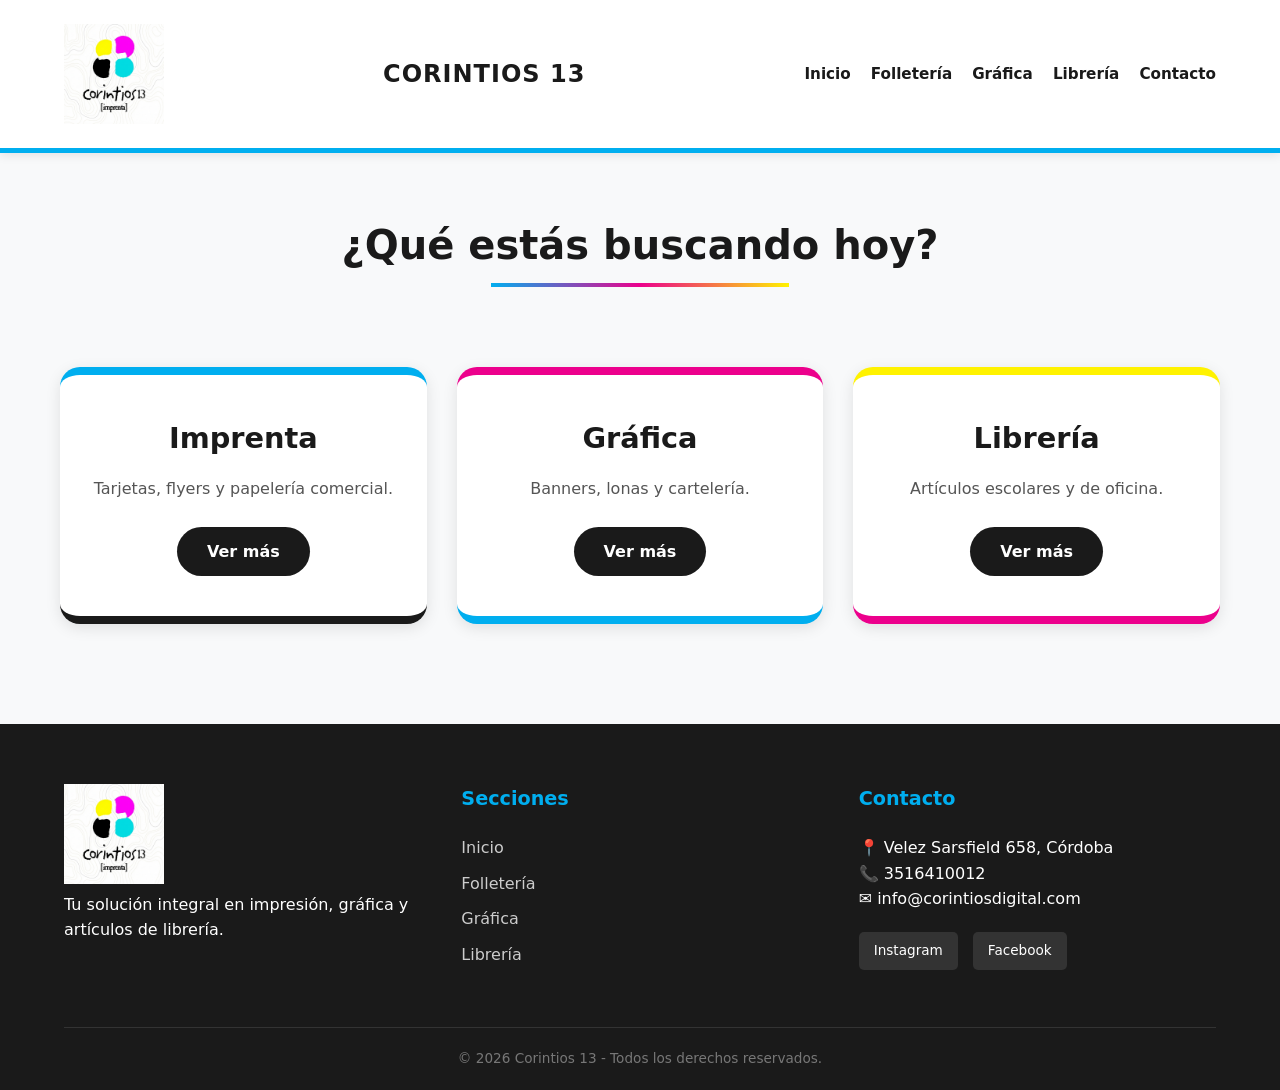
==== index.html @ 9358b72b "estado de prueba inicial" ====
<!DOCTYPE html>
<html lang="en">
<head>
    <meta charset="UTF-8">
    <meta name="viewport" content="width=device-width, initial-scale=1.0">
    <title>Document</title>
    <link rel="stylesheet" href="./styles/style.css">
</head>

<body>

    <header class="header">

        
        <img src="./images/logo.png" alt="Logo Corintios 13" width="100">

        <h1>CORINTIOS 13</h1>
        
        <nav>
            
            <ul>
                <li><a href="index.html">Inicio</a></li>
                <li><a href="pages/folleteria.html">Folletería</a></li>
                <li><a href="pages/grafica.html">Gráfica</a></li>
                <li><a href="pages/libreria.html">Librería</a></li>
                <li><a href="pages/contacto.html">Contacto</a></li>
            </ul>

        </nav>

    </header>


    <main>

        <section class="main-index">
            <h1>¿Qué estás buscando hoy?</h1>
            
            <div class="cards-index">
                
                <div class="card">
                
                    <h2>Imprenta</h2>
                
                    <p>Tarjetas, flyers y papelería comercial.</p>
                
                    <a href="pages/folleteria.html">Ver más</a>
                </div>

                <div class="card">
                    <h2>Gráfica</h2>
                    
                    <p>Banners, lonas y cartelería.</p>
                    
                    <a href="pages/grafica.html">Ver más</a>
                </div>

                <div class="card">
                    <h2>Librería</h2>

                    <p>Artículos escolares y de oficina.</p>
                    
                    <a href="pages/libreria.html">Ver más</a>
                </div>

            </div>

        </section>

    </main>

    <footer class="footer">

        <div class="container-footer">

            <div class="footer-col">
                <img src="./images/logo.png" alt="Corintios 13" width="100" class="footer-logo" >
                <p>Tu solución integral en impresión, gráfica y artículos de librería.</p>
            </div>

            <div class="footer-col">

                <h3>Secciones</h3>
                <ul>
                    <li><a href="../index.html">Inicio</a></li>
                    <li><a href="folleteria.html">Folletería</a></li>
                    <li><a href="grafica.html">Gráfica</a></li>
                    <li><a href="libreria.html">Librería</a></li>
                </ul>
            </div>

            <div class="footer-col">
                <h3>Contacto</h3>
                <p>📍 Velez Sarsfield 658, Córdoba</p>
                <p>📞 3516410012</p>
                <p>✉️ info@corintiosdigital.com</p>

                <div class="redes">
                    <a href="#">Instagram</a>
                    <a href="#">Facebook</a>
                </div>

            </div>

            </div>

        <div class="footer-bottom">
            <p>&copy; 2026 Corintios 13 - Todos los derechos reservados.</p>
        </div>
    </footer>

</body>

</html>
---- styles/style.css ----
/* --- PALETA CMYK & VARIABLES --- */
:root {
    --cian: #00AEEF;
    --magenta: #EC008C;
    --amarillo: #FFF200;
    --negro: #1A1A1A; /* Un negro más suave y moderno */
    --blanco: #FFFFFF;
    --gris-fondo: #F8F9FA;
    --sombra: rgba(0, 0, 0, 0.1);
}

/* --- RESET Y BASE --- */
* {
    margin: 0;
    padding: 0;
    box-sizing: border-box;
}

body {
    font-family: 'Segoe UI', system-ui, -apple-system, sans-serif;
    background-color: var(--gris-fondo);
    color: var(--negro);
    line-height: 1.6;
}

/* --- HEADER --- */
.header {
    background-color: var(--blanco);
    padding: 1.5rem 5%;
    display: flex;
    flex-wrap: wrap; /* Para que en el celu se acomode */
    justify-content: space-between;
    align-items: center;
    border-bottom: 5px solid var(--cian);
    box-shadow: 0 2px 10px var(--sombra);
}

.header h1 {
    font-size: 1.5rem;
    font-weight: 900;
    letter-spacing: 1px;
    color: var(--negro);
}

.header nav ul {
    display: flex;
    list-style: none;
    gap: 20px;
}

.header nav ul li a {
    text-decoration: none;
    color: var(--negro);
    font-weight: 600;
    font-size: 0.95rem;
    transition: color 0.3s ease;
}

.header nav ul li a:hover {
    color: var(--magenta);
}

/* --- SECCIÓN PRINCIPAL --- */
.main-index {
    max-width: 1200px;
    margin: 60px auto;
    padding: 0 20px;
    text-align: center;
}

.main-index h1 {
    font-size: 2.5rem;
    margin-bottom: 50px;
    color: var(--negro);
    position: relative;
    display: inline-block;
}

/* Subrayado decorativo CMYK debajo del título */
.main-index h1::after {
    content: "";
    position: absolute;
    bottom: -10px;
    left: 25%;
    width: 50%;
    height: 4px;
    background: linear-gradient(to right, var(--cian), var(--magenta), var(--amarillo));
}

/* --- GRID DE CARDS (REACTIVO) --- */
.cards-index {
    display: grid;
    /* Esto hace que sea reactivo automáticamente sin Media Queries complejas */
    grid-template-columns: repeat(auto-fit, minmax(300px, 1fr));
    gap: 30px;
    margin-top: 40px;
}

.card {
    background: var(--blanco);
    padding: 40px 30px;
    border-radius: 20px;
    box-shadow: 0 4px 15px var(--sombra);
    transition: transform 0.3s ease, box-shadow 0.3s ease;
    
    /* Definimos que existan los bordes, pero sin color fijo todavía */
    border-top: 8px solid;
    border-bottom: 8px solid;
    /* Los laterales los dejamos en transparente o sin borde */
    border-left: none;
    border-right: none;
}

/* --- Colores específicos por tarjeta --- */

/* Tarjeta 1: Imprenta (Cian arriba, Negro abajo) */
.card:nth-child(1) { 
    border-top-color: var(--cian); 
    border-bottom-color: var(--negro); 
}

/* Tarjeta 2: Gráfica (Magenta arriba, Cian abajo) */
.card:nth-child(2) { 
    border-top-color: var(--magenta); 
    border-bottom-color: var(--cian); 
}

/* Tarjeta 3: Librería (Amarillo arriba, Magenta abajo) */
.card:nth-child(3) { 
    border-top-color: var(--amarillo); 
    border-bottom-color: var(--magenta); 
}
.card:hover {
    transform: translateY(-10px);
    box-shadow: 0 10px 25px rgba(0,0,0,0.15);
}

.card h2 {
    margin-bottom: 15px;
    font-size: 1.8rem;
}

.card p {
    color: #555;
    margin-bottom: 25px;
}

.card a {
    display: inline-block;
    padding: 12px 30px;
    background-color: var(--negro);
    color: var(--blanco);
    text-decoration: none;
    border-radius: 50px;
    font-weight: bold;
    transition: opacity 0.3s;
}

.card a:hover {
    opacity: 0.8;
}

/* --- FOOTER --- */
.footer {
    background-color: var(--negro);
    color: var(--blanco);
    padding: 60px 5% 20px;
    margin-top: 100px;
}

.container-footer {
    display: grid;
    grid-template-columns: repeat(auto-fit, minmax(250px, 1fr));
    gap: 40px;
    max-width: 1200px;
    margin: 0 auto;
}

.footer-col h3 {
    margin-bottom: 20px;
    font-size: 1.2rem;
    color: var(--cian);
}

.footer-col ul {
    list-style: none;
}

.footer-col ul li {
    margin-bottom: 10px;
}

.footer-col ul li a {
    color: #ccc;
    text-decoration: none;
    transition: color 0.3s;
}

.footer-col ul li a:hover {
    color: var(--amarillo);
}

.redes {
    margin-top: 20px;
    display: flex;
    gap: 15px;
}

.redes a {
    color: var(--blanco);
    text-decoration: none;
    background: #333;
    padding: 8px 15px;
    border-radius: 5px;
    font-size: 0.85rem;
}

.footer-bottom {
    text-align: center;
    margin-top: 50px;
    padding-top: 20px;
    border-top: 1px solid #333;
    font-size: 0.85rem;
    color: #777;
}

/* --- RESPONSIVE ADJUSTMENTS --- */
@media (max-width: 768px) {
    .header {
        justify-content: center;
        text-align: center;
        gap: 20px;
    }
    
    .header nav ul {
        gap: 10px;
    }
    
    .main-index h1 {
        font-size: 1.8rem;
    }
}
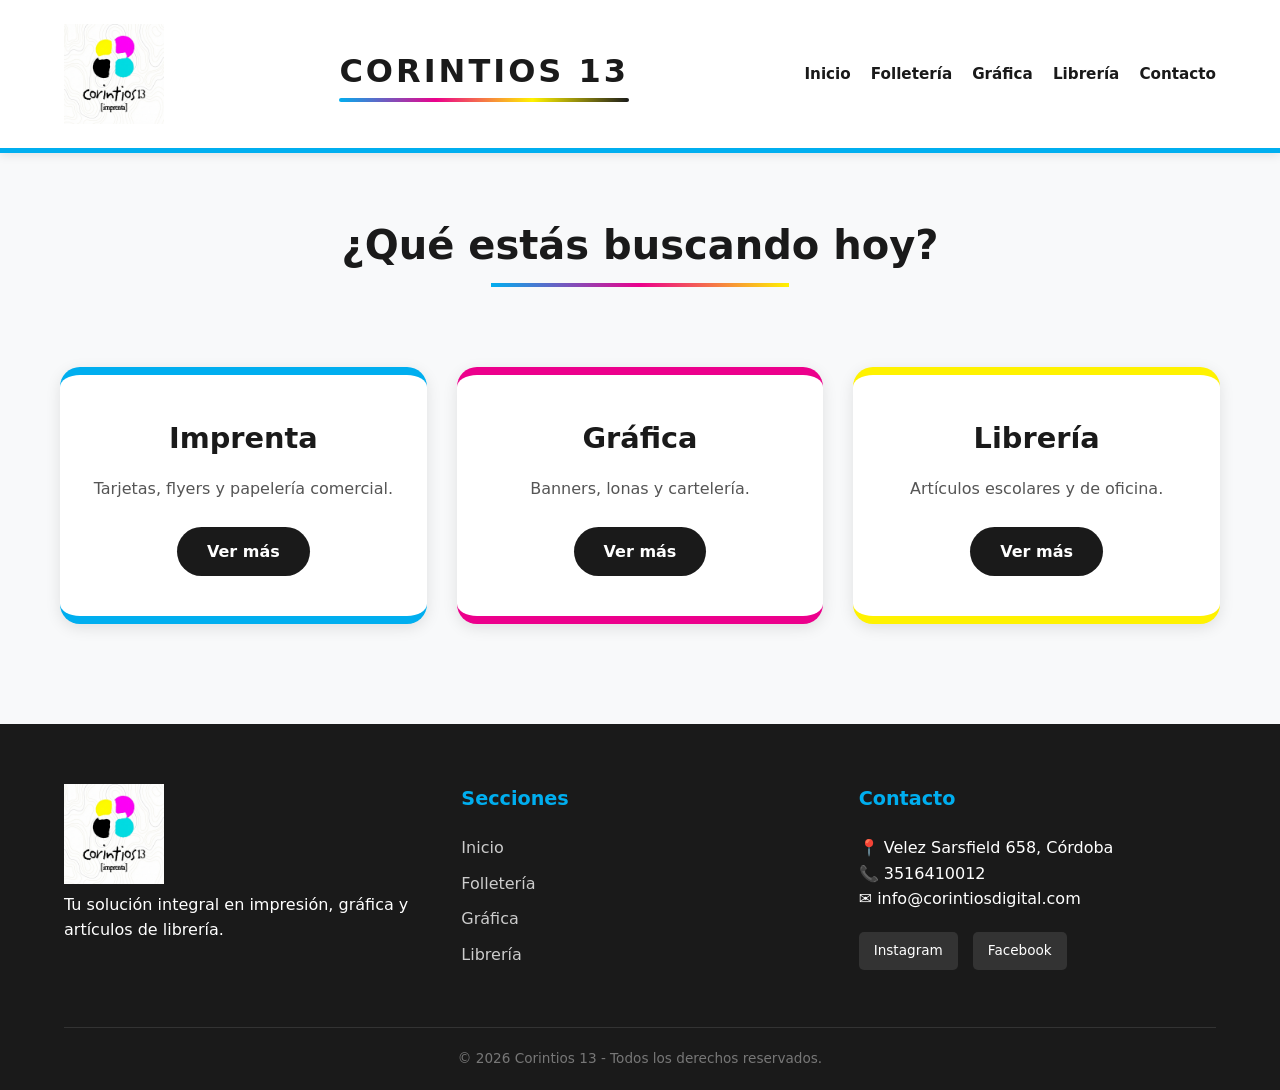
==== commit 88053cfd: "unos cambiecitos de style" ====
--- a/index.html
+++ b/index.html
@@ -34,6 +34,7 @@
     <main>
 
         <section class="main-index">
+            
             <h1>¿Qué estás buscando hoy?</h1>
             
             <div class="cards-index">
--- a/styles/style.css
+++ b/styles/style.css
@@ -36,10 +36,25 @@
 }
 
 .header h1 {
-    font-size: 1.5rem;
+    font-size: 2rem; /* Aumentamos el tamaño */
     font-weight: 900;
-    letter-spacing: 1px;
-    color: var(--negro);
+    text-transform: uppercase; /* Todo en mayúsculas para más fuerza */
+    letter-spacing: 3px; /* Más espacio entre letras = más lujo */
+    color: var(--negro);
+    position: relative;
+    padding-bottom: 5px;
+}
+
+/* El detalle: una línea de colores CMYK abajo del nombre */
+.header h1::after {
+    content: "";
+    position: absolute;
+    bottom: 0;
+    left: 0;
+    width: 100%;
+    height: 4px;
+    background: linear-gradient(to right, var(--cian), var(--magenta), var(--amarillo), var(--negro));
+    border-radius: 2px;
 }
 
 .header nav ul {
@@ -102,34 +117,15 @@
     border-radius: 20px;
     box-shadow: 0 4px 15px var(--sombra);
     transition: transform 0.3s ease, box-shadow 0.3s ease;
-    
-    /* Definimos que existan los bordes, pero sin color fijo todavía */
-    border-top: 8px solid;
-    border-bottom: 8px solid;
-    /* Los laterales los dejamos en transparente o sin borde */
-    border-left: none;
-    border-right: none;
-}
-
-/* --- Colores específicos por tarjeta --- */
-
-/* Tarjeta 1: Imprenta (Cian arriba, Negro abajo) */
-.card:nth-child(1) { 
-    border-top-color: var(--cian); 
-    border-bottom-color: var(--negro); 
-}
-
-/* Tarjeta 2: Gráfica (Magenta arriba, Cian abajo) */
-.card:nth-child(2) { 
-    border-top-color: var(--magenta); 
-    border-bottom-color: var(--cian); 
-}
-
-/* Tarjeta 3: Librería (Amarillo arriba, Magenta abajo) */
-.card:nth-child(3) { 
-    border-top-color: var(--amarillo); 
-    border-bottom-color: var(--magenta); 
-}
+    border-bottom: 8px solid var(--negro); 
+    border-top: 8px solid
+}
+
+/* Colores específicos para cada rubro */
+.card:nth-child(1) { border-color: var(--cian); }
+.card:nth-child(2) { border-color: var(--magenta); }
+.card:nth-child(3) { border-color: var(--amarillo); }
+
 .card:hover {
     transform: translateY(-10px);
     box-shadow: 0 10px 25px rgba(0,0,0,0.15);
